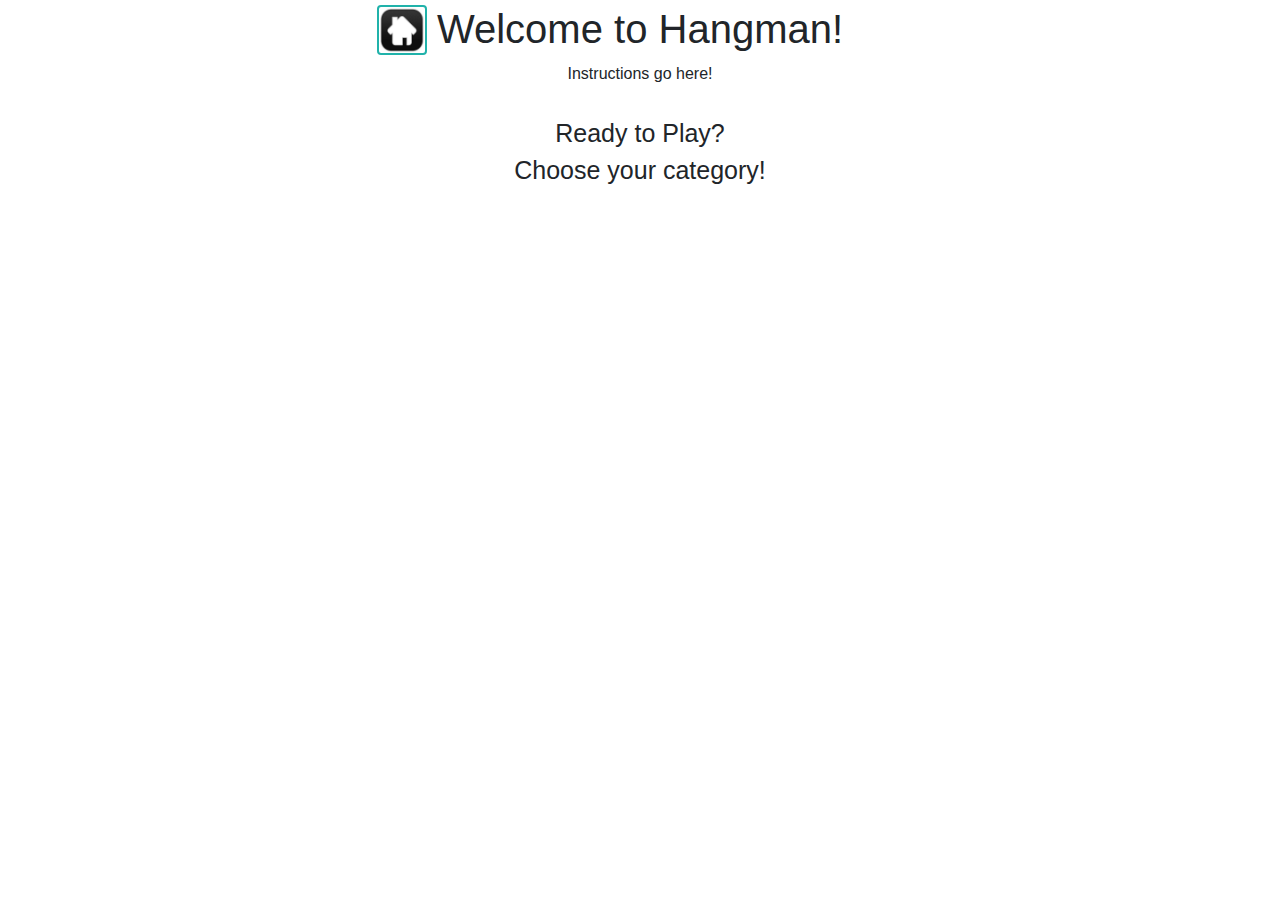
==== index.html @ 9abe31ce "added index and categories page for hangman, and all buttons too" ====
<!DOCTYPE html>
<html lang="en">
<head>
    <meta charset="UTF-8">
    <meta http-equiv="X-UA-Compatible" content="IE=edge">
    <meta name="viewport" content="width=device-width, initial-scale=1.0">
    <link rel="stylesheet" href="https://maxcdn.bootstrapcdn.com/bootstrap/4.0.0-alpha.6/css/bootstrap.css">
    <link rel="stylesheet" href="style.css">
    <title>Welcome to Hangman!</title>
</head>

<body>
    
    <div style = "text-align: center;">
        <div style="display: inline-flex; padding-top: 5px;"> 
            <button class="btn" style="font-size: 30px; width: 50px; height: 50px; vertical-align: top; background:url('images/homeIcon.jfif'); border: 2px solid lightseagreen; background-size: 50px 50px;  background-repeat: no-repeat; background-position: center;" onclick="location.href='index.html';"></button>
            <span style = "padding-left: 10px; padding-right: 60px;">
                <h1>Welcome to Hangman!</h1>
            </span>
        </div>
        <br>
        <p>Instructions go here!</p>
        <button class="btn" onclick="location.href='categories.html';" style = "text-align: center; width: 300px; height: 100px; font-size: 25px;">Ready to Play? <br> Choose your category!</button>
    </div>
</body>
</html>
---- style.css ----
.cButton{
    padding-bottom: 50px;
    text-align: center;
}

button:hover{
    color: white;
    background-color: lightseagreen;
}
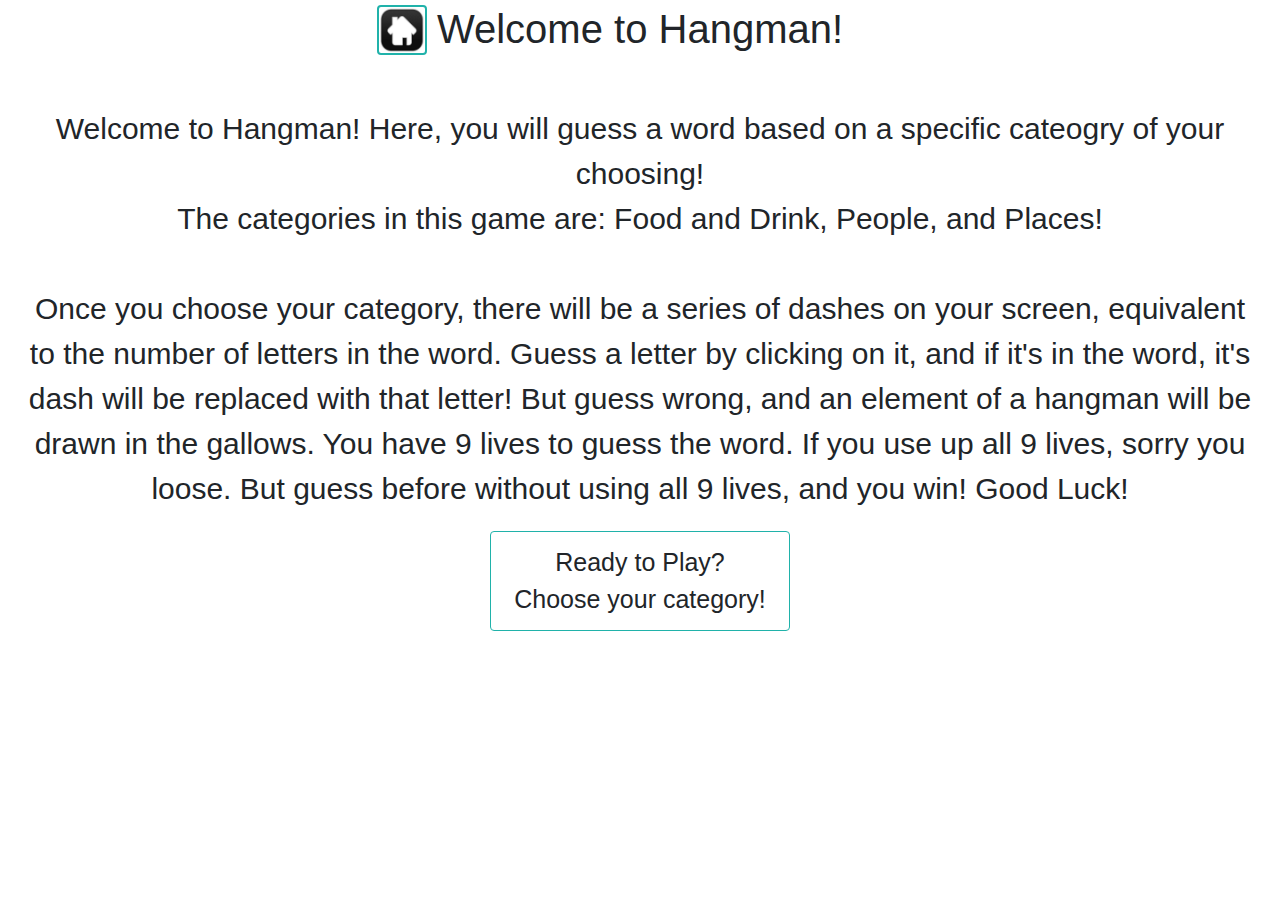
==== commit 1906be97: "testing and style changes made and instructions added" ====
--- a/index.html
+++ b/index.html
@@ -19,7 +19,12 @@
             </span>
         </div>
         <br>
-        <p>Instructions go here!</p>
+        <br>
+        <p style = "font-size: 30px; margin: 20px;"> Welcome to Hangman! Here, you will guess a word based on a specific cateogry of your choosing! <br> The categories in this game are: Food and Drink, People, and Places!
+            <br> <br> Once you choose your category, there will be a series of dashes on your screen, equivalent to the number of letters in the word. Guess a letter by clicking on it, and if it's in the word,
+            it's dash will be replaced with that letter! But guess wrong, and an element of a hangman will be drawn in the gallows. You have 9 lives to guess the word. If you use up all 9 lives, sorry you loose.
+            But guess before without using all 9 lives, and you win! Good Luck!
+        </p>
         <button class="btn" onclick="location.href='categories.html';" style = "text-align: center; width: 300px; height: 100px; font-size: 25px;">Ready to Play? <br> Choose your category!</button>
     </div>
 </body>
--- a/style.css
+++ b/style.css
@@ -3,7 +3,90 @@
     text-align: center;
 }
 
+button{
+    color: rgb(245, 245, 245);
+    background-color: lightseagreen;
+    border: 1px solid rgb(245, 245, 245);
+}
+
 button:hover{
+    color: lightseagreen;
+    background-color: white;
+    border: 1px solid lightseagreen;
+}
+
+.btn{
+    border: 1px solid lightseagreen;
+}
+
+
+
+.btn2{
+    margin-right: 10px;
+    font-size: 25px;
+    width: 45px;
+    height: 45px;
+    text-align: center;
+    align-items: center;
+    display: inline-flex;
+    padding: 15px;
+    border-color: white;
+}
+
+.noButton{
+   margin-right: 10px;
+    font-size: 25px;
+    width: 45px;
+    height: 45px;
+    text-align: center;
+    align-items: center;
+    display: inline-flex;
+    padding: 15px; 
+    border-color: rgb(245, 245, 245);
+}
+
+.noButton:hover{
+    background-color: lightseagreen;
+    color:rgb(245, 245, 245);
+    border-color: rgb(245, 245, 245);
+}
+
+.dash{
+    display: inline-block;
+    text-align: center;
+    font-size: 25px;
+    padding: 10px;
+}
+
+.under{
+    font-size: 25px;
+    padding: 0px;
+}
+
+.space{
+    padding: 15px;
+}
+
+.revealNext{
     color: white;
     background-color: lightseagreen;
+    font-size: 25px;
+}
+
+.revealNext:hover{
+    color: lightseagreen;
+    background-color: white;
+    border: 1px solid lightseagreen;
+}
+
+.old{
+    color:white;
+    background-color: white;
+    border-color:white;
+}
+
+.old:hover{
+    color: white;
+    background-color: white;
+    border-color:white;
 }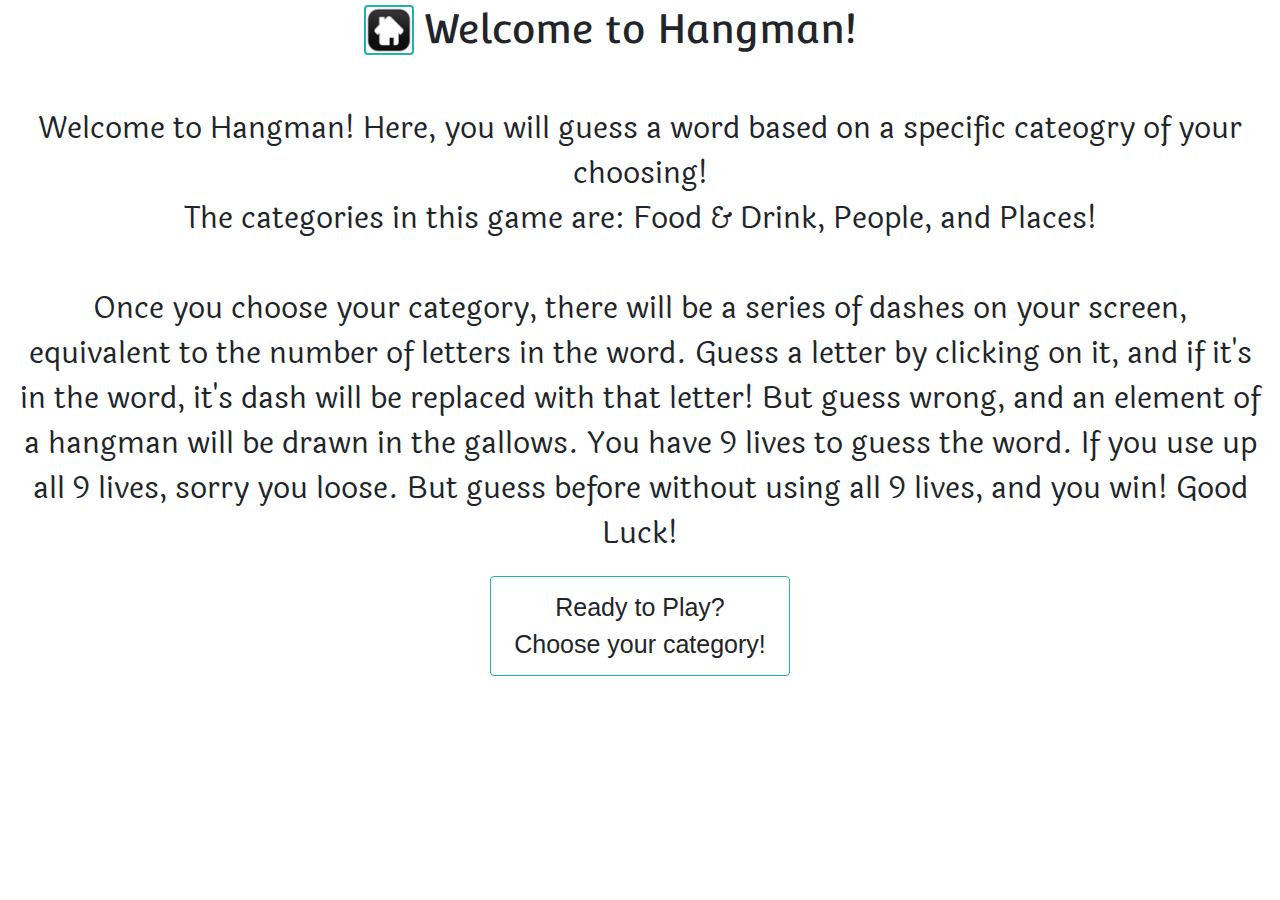
==== commit 2cdbf750: "background for winner and losers, fonts, other small changes" ====
--- a/index.html
+++ b/index.html
@@ -20,7 +20,7 @@
         </div>
         <br>
         <br>
-        <p style = "font-size: 30px; margin: 20px;"> Welcome to Hangman! Here, you will guess a word based on a specific cateogry of your choosing! <br> The categories in this game are: Food and Drink, People, and Places!
+        <p style = "font-size: 30px; margin: 20px;"> Welcome to Hangman! Here, you will guess a word based on a specific cateogry of your choosing! <br> The categories in this game are: Food &  Drink, People, and Places!
             <br> <br> Once you choose your category, there will be a series of dashes on your screen, equivalent to the number of letters in the word. Guess a letter by clicking on it, and if it's in the word,
             it's dash will be replaced with that letter! But guess wrong, and an element of a hangman will be drawn in the gallows. You have 9 lives to guess the word. If you use up all 9 lives, sorry you loose.
             But guess before without using all 9 lives, and you win! Good Luck!
--- a/style.css
+++ b/style.css
@@ -1,6 +1,21 @@
+@import url('https://fonts.googleapis.com/css2?family=Atma&family=Convergence&family=Laila&display=swap');
 .cButton{
     padding-bottom: 50px;
     text-align: center;
+}
+
+h1{
+    font-family: Convergence;
+}
+
+h2{
+    font-family: Laila;
+    font-weight: bold;
+}
+
+p{
+    font-family: Laila;
+    font-size: larger;
 }
 
 button{
@@ -10,9 +25,12 @@
 }
 
 button:hover{
-    color: lightseagreen;
+    /*color: lightseagreen;
     background-color: white;
-    border: 1px solid lightseagreen;
+    border: 1px solid lightseagreen;*/
+    color: white;
+    background-color: rgb(14, 82, 97);
+    border: 1px solid white;
 }
 
 .btn{
@@ -42,24 +60,27 @@
     align-items: center;
     display: inline-flex;
     padding: 15px; 
-    border-color: rgb(245, 245, 245);
+    background-color: rgb(165, 224, 221);
+    color:rgb(245, 245, 245);
+    border: none;
+
 }
 
 .noButton:hover{
-    background-color: lightseagreen;
+    background-color: rgb(165, 224, 221);
     color:rgb(245, 245, 245);
-    border-color: rgb(245, 245, 245);
+    border:none
 }
 
 .dash{
     display: inline-block;
     text-align: center;
-    font-size: 25px;
+    font-size: 35px;
     padding: 10px;
 }
 
 .under{
-    font-size: 25px;
+    font-size: 35px;
     padding: 0px;
 }
 
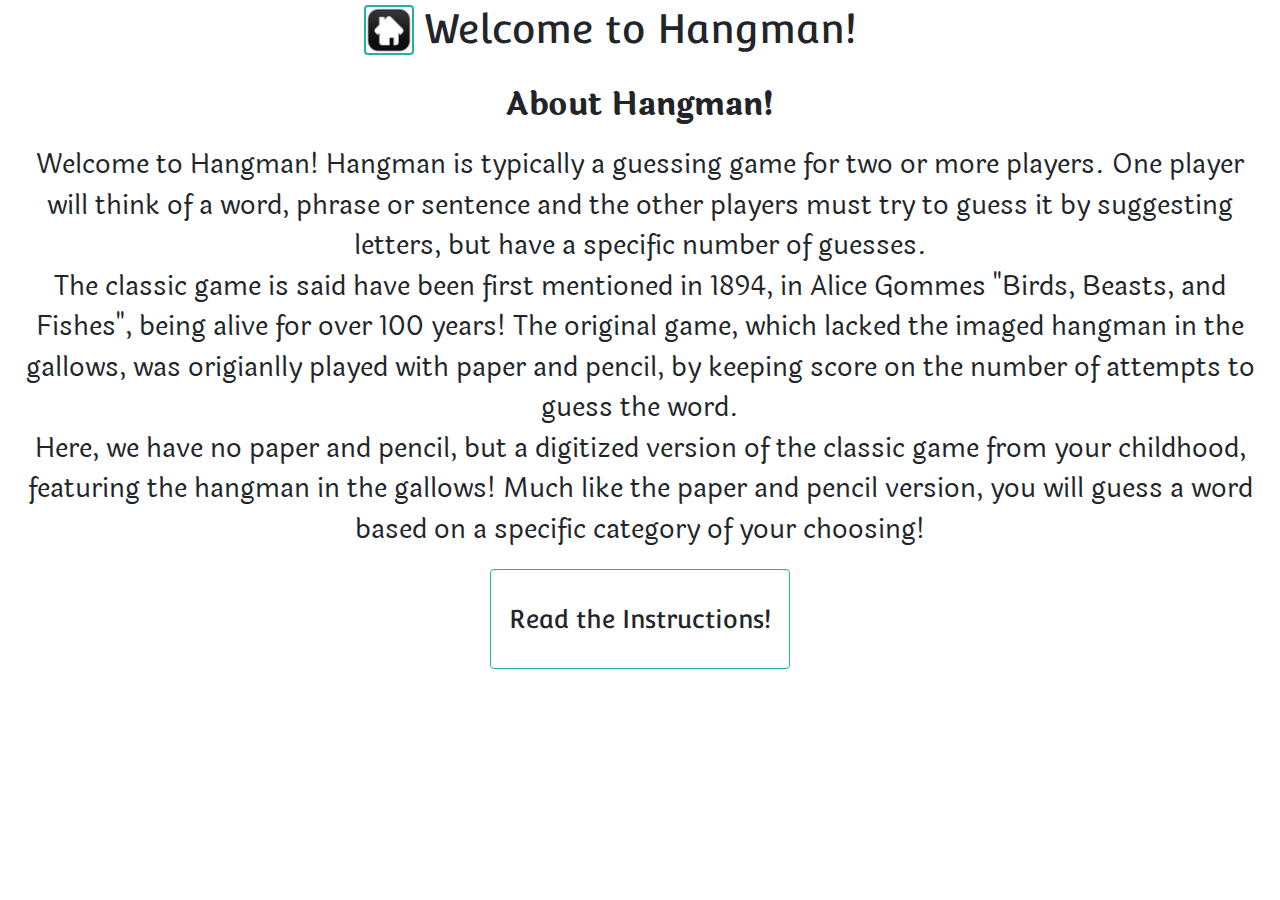
==== commit 2b60255c: "instructions and other changes" ====
--- a/index.html
+++ b/index.html
@@ -20,12 +20,27 @@
         </div>
         <br>
         <br>
-        <p style = "font-size: 30px; margin: 20px;"> Welcome to Hangman! Here, you will guess a word based on a specific cateogry of your choosing! <br> The categories in this game are: Food &  Drink, People, and Places!
-            <br> <br> Once you choose your category, there will be a series of dashes on your screen, equivalent to the number of letters in the word. Guess a letter by clicking on it, and if it's in the word,
-            it's dash will be replaced with that letter! But guess wrong, and an element of a hangman will be drawn in the gallows. You have 9 lives to guess the word. If you use up all 9 lives, sorry you loose.
-            But guess before without using all 9 lives, and you win! Good Luck!
+        <h2 style="text-align: center;">About Hangman!</h2>
+        <p style = "font-size: 27px; margin: 20px;"> Welcome to Hangman! Hangman is typically a guessing game for two or more players. One player will think of a word, phrase or sentence and the other players must try to guess it by suggesting letters, but have a specific number of guesses. <br>
+           The classic game is said have been first mentioned in 1894, in Alice Gommes "Birds, Beasts, and Fishes", being alive for over 100 years! The original game, which lacked the imaged hangman in the gallows, was origianlly played with paper and pencil, by keeping score on the number of attempts to guess the word.
+            <br> Here, we have no paper and pencil, but a digitized version of the classic game from your childhood, featuring the hangman in the gallows! Much like the paper and pencil version, you will guess a word based on a specific category of your choosing! <br> 
         </p>
-        <button class="btn" onclick="location.href='categories.html';" style = "text-align: center; width: 300px; height: 100px; font-size: 25px;">Ready to Play? <br> Choose your category!</button>
+        <button class = "btn" onclick="location.href='instructions.html';"style = "text-align: center; width: 300px; height: 100px; font-size: 25px;">Read the Instructions!</button>
+        <br>
+        <br>
+        
     </div>
+
+    <script src="rules.js"></script>
+    <script>
+        value = sessionStorage.getItem("value");
+        console.log(value);
+
+        if(value < 1){
+            sessionStorage.setItem("value2", 0);
+        }
+
+        
+    </script>
 </body>
 </html>--- a/style.css
+++ b/style.css
@@ -22,6 +22,7 @@
     color: rgb(245, 245, 245);
     background-color: lightseagreen;
     border: 1px solid rgb(245, 245, 245);
+    font-family: Convergence;
 }
 
 button:hover{
@@ -77,6 +78,7 @@
     text-align: center;
     font-size: 35px;
     padding: 10px;
+    font-family: Convergence;
 }
 
 .under{
@@ -95,19 +97,8 @@
 }
 
 .revealNext:hover{
-    color: lightseagreen;
-    background-color: white;
-    border: 1px solid lightseagreen;
+    color: white;
+    background-color: rgb(14, 82, 97);
+    border: 1px solid white;
 }
 
-.old{
-    color:white;
-    background-color: white;
-    border-color:white;
-}
-
-.old:hover{
-    color: white;
-    background-color: white;
-    border-color:white;
-}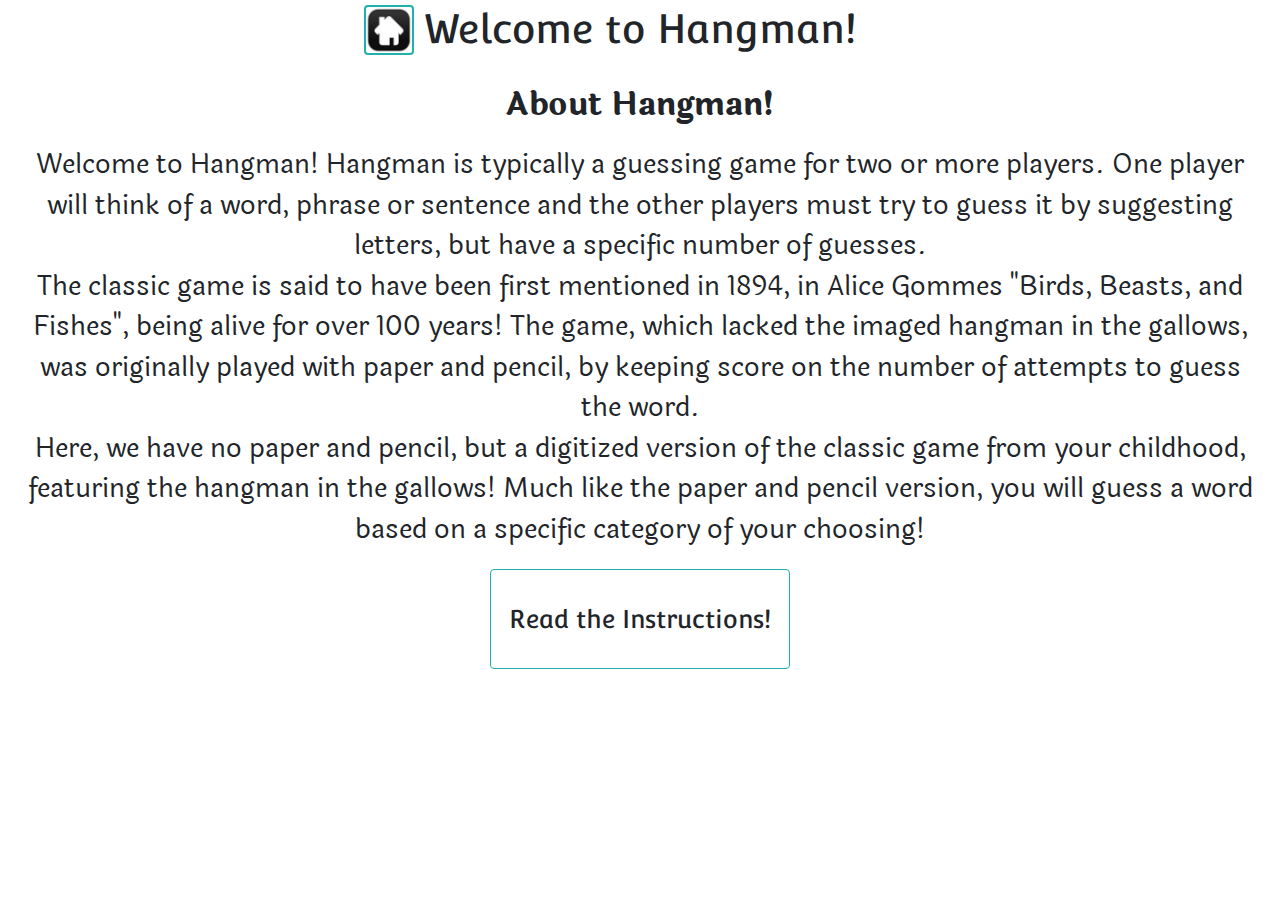
==== commit aad5eaac: "spelling" ====
--- a/index.html
+++ b/index.html
@@ -22,12 +22,13 @@
         <br>
         <h2 style="text-align: center;">About Hangman!</h2>
         <p style = "font-size: 27px; margin: 20px;"> Welcome to Hangman! Hangman is typically a guessing game for two or more players. One player will think of a word, phrase or sentence and the other players must try to guess it by suggesting letters, but have a specific number of guesses. <br>
-           The classic game is said have been first mentioned in 1894, in Alice Gommes "Birds, Beasts, and Fishes", being alive for over 100 years! The original game, which lacked the imaged hangman in the gallows, was origianlly played with paper and pencil, by keeping score on the number of attempts to guess the word.
+           The classic game is said to have been first mentioned in 1894, in Alice Gommes "Birds, Beasts, and Fishes", being alive for over 100 years! The game, which lacked the imaged hangman in the gallows, was originally played with paper and pencil, by keeping score on the number of attempts to guess the word.
             <br> Here, we have no paper and pencil, but a digitized version of the classic game from your childhood, featuring the hangman in the gallows! Much like the paper and pencil version, you will guess a word based on a specific category of your choosing! <br> 
         </p>
         <button class = "btn" onclick="location.href='instructions.html';"style = "text-align: center; width: 300px; height: 100px; font-size: 25px;">Read the Instructions!</button>
         <br>
         <br>
+        <button class="btn" id = "c" onclick="location.href='categories.html';" style = "text-align: center; width: 300px; height: 100px; font-size: 25px; visibility: hidden;">Ready to Play? <br> Choose your category!</button> 
         
     </div>
 
@@ -36,7 +37,9 @@
         value = sessionStorage.getItem("value");
         console.log(value);
 
-        if(value < 1){
+        if(value >= 1){
+            document.getElementById("c").style = "text-align: center; width: 300px; height: 100px; font-size: 25px; opacity:1.0";
+        } else {
             sessionStorage.setItem("value2", 0);
         }
 
